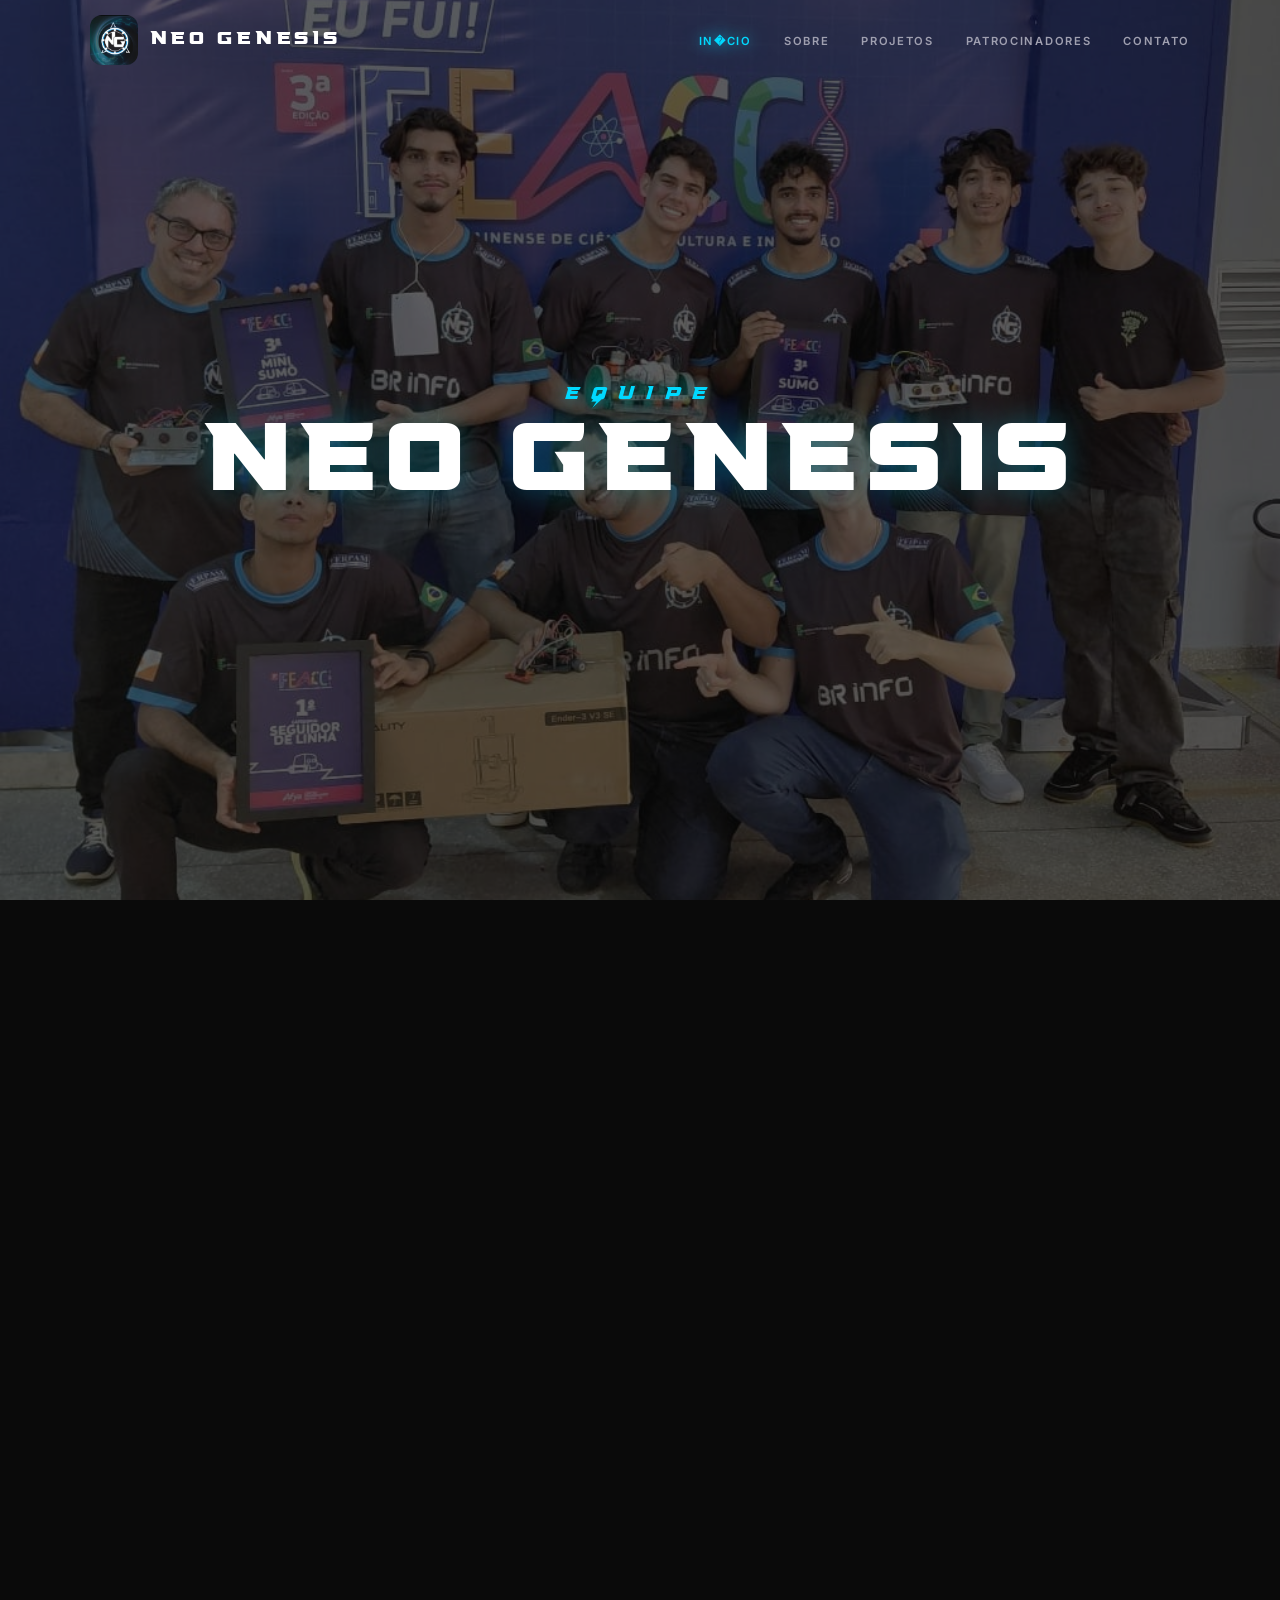
==== index.html @ 6b02360e "fix: sr-only CSS, YouTube removido, projetos data-driven, alt text, console.log" ====
<!DOCTYPE html>
<html lang="pt-BR">
<head>
  <meta charset="UTF-8">
  <meta name="viewport" content="width=device-width, initial-scale=1.0">
  <title>NEO GENESIS � Tecnologia & Rob�tica</title>
  <meta property="og:title" content="NEO GENESIS � Equipe de Rob�tica">
  <meta property="og:description" content="Equipe de rob�tica do IFTO Campus Palmas. Rob�s, projetos e inova��o.">
  <meta property="og:image" content="https://equipeneogenesis-crypto.github.io/EquipeNeoGenesis.github.io/4-recursos/imagens/site/hero-bg.jpeg">
  <meta property="og:url" content="https://equipeneogenesis-crypto.github.io/EquipeNeoGenesis.github.io/">
  <meta property="og:type" content="website">
  <meta property="og:site_name" content="NEO GENESIS">
  <meta name="twitter:card" content="summary_large_image">
  <meta name="twitter:title" content="NEO GENESIS � Equipe de Rob�tica">
  <meta name="twitter:description" content="Equipe de rob�tica do IFTO Campus Palmas. Rob�s, projetos e inova��o.">
  <meta name="twitter:image" content="https://equipeneogenesis-crypto.github.io/EquipeNeoGenesis.github.io/4-recursos/imagens/site/hero-bg.jpeg">
  <meta name="keywords" content="rob�tica, IFTO, NEO GENESIS, rob�s, competi��o, tecnologia, ensino">
  <meta name="author" content="NEO GENESIS">
  <link rel="icon" href="4-recursos/imagens/site/logo.jpeg">

  <link rel="preconnect" href="https://fonts.googleapis.com">
  <link rel="preconnect" href="https://fonts.gstatic.com" crossorigin>
  <link rel="preconnect" href="https://cdnjs.cloudflare.com">
  <link href="https://fonts.googleapis.com/css2?family=Playfair+Display:wght@700;900&family=Inter:wght@300;400;600;700&family=Orbitron:wght@400;700;900&family=Exo+2:wght@300;400;600&display=swap" rel="stylesheet">
  <link rel="preload" href="4-recursos/imagens/site/hero-bg.jpeg" as="image" fetchpriority="high">
  <link rel="stylesheet" href="https://cdnjs.cloudflare.com/ajax/libs/font-awesome/6.5.1/css/all.min.css" crossorigin="anonymous">

  <link rel="stylesheet" href="2-estilos/style.css">
  <link rel="stylesheet" href="2-estilos/navbar.css">
  <link rel="stylesheet" href="2-estilos/hero.css">
  <link rel="stylesheet" href="2-estilos/responsivo.css">
</head>
<body>

  <a href="#home" class="skip-link">Pular para o conte�do</a>

  <header class="navbar" id="navbar">
    <div class="navbar-container">
      <a href="index.html" class="logo" aria-label="Ir para o in�cio">
        <img src="4-recursos/imagens/site/logo.jpeg" alt="NEO GENESIS" class="logo-img">
        <span class="logo-text">NEO GENESIS</span>
      </a>
      <nav class="nav-links-wrapper" aria-label="Navega��o principal">
        <ul class="nav-links">
          <li><a href="index.html#home" class="nav-link">In�cio</a></li>
          <li><a href="index.html#about" class="nav-link">Sobre</a></li>
          <li><a href="index.html#projects" class="nav-link">Projetos</a></li>
          <li><a href="index.html#sponsors" class="nav-link">Patrocinadores</a></li>
          <li><a href="index.html#contact" class="nav-link">Contato</a></li>
        </ul>
      </nav>
      <button class="menu-toggle" id="hamburger" aria-label="Abrir menu" aria-expanded="false">
        <span class="hamburger-icon">?</span>
      </button>
    </div>
  </header>

  <main>

    <div id="scroll-container">

    <section class="hero" id="home">
      <div class="hero-content">
        <p class="hero-subtitle" data-animate="fade-up">EQUIPE</p>
        <h1 class="hero-title" data-animate="fade-up" data-delay="200">NEO GENESIS</h1>
      </div>
    </section>

    <section class="section about" id="about" aria-labelledby="about-title">
      <div class="about-layout">
        <div class="about-image-side">
          <div class="slider" id="aboutSlider">
            <div class="slider__slide is-active">
              <div class="slider__img" style="background-image: url('4-recursos/imagens/slides/slide-1.jpeg')"></div>
            </div>
            <div class="slider__slide">
              <div class="slider__img" style="background-image: url('4-recursos/imagens/slides/slide-2.jpeg')"></div>
            </div>
            <div class="slider__slide">
              <div class="slider__img" style="background-image: url('4-recursos/imagens/slides/slide-3.jpeg')"></div>
            </div>
            <button class="slider__arrow slider__arrow--prev" aria-label="Imagem anterior">?</button>
            <button class="slider__arrow slider__arrow--next" aria-label="Pr�xima imagem">?</button>
          </div>

        </div>
        <div class="about-content-side">
          <h2 class="section-title" id="about-title" data-animate="left">A Equipe</h2>
          <div class="about-text" data-animate="up" data-delay="100">
            <p>A <strong>NEO GENESIS</strong> � uma equipe de rob�tica do <a href="https://www.ifto.edu.br/palmas" target="_blank" rel="noopener" class="about-link">IFTO Campus Palmas</a> que surgiu da equipe <a href="https://youtu.be/0yTKlLOMuyk?si=nbgpceX5TrmwCnPw" target="_blank" rel="noopener" class="about-link"><strong>Genesis</strong></a>, fundada em 2016 por Victor Hugo, Samuel e Maria Cristina. O primeiro desafio foi a Olimp�ada Brasileira de Rob�tica (OBR), marcando o in�cio de uma trajet�ria de dedica��o � tecnologia e inova��o.</p>
            <p>Ap�s a pandemia, a equipe foi reestruturada, dando origem � NEO GENESIS. Atualmente orientada pelo professor <a href="https://integra.ifto.edu.br/portfolio/pessoas/wendell-eduardo-moura-costa/experimento" target="_blank" rel="noopener" class="about-link"><strong>Wendell Eduardo Moura Costa</strong></a> e vinculada ao <strong>Laborat�rio G3</strong>, a equipe atua em rob�tica m�vel, programa��o, eletr�nica e mec�nica, competindo em modalidades como sum�, seguidores de linha e OBR.</p>
            <p>Para conhecer mais sobre a hist�ria que deu origem � NEO GENESIS e o legado constru�do pela equipe fundadora, clique em <a href="https://youtu.be/0yTKlLOMuyk?si=nbgpceX5TrmwCnPw" target="_blank" rel="noopener" class="about-link"><strong>"Genesis"</strong></a>.</p>
          </div>
          <div class="about-buttons">
            <a href="pages/membros.html" class="about-btn about-btn--primary" data-animate="fade" data-delay="200">MEMBROS</a>
            <a href="pages/oficina.html" class="about-btn about-btn--secondary" data-animate="fade" data-delay="500">LAB G3</a>
          </div>
        </div>
      </div>
    </section>

    <section class="projetos-split" id="projects" aria-labelledby="projects-title">
      <h2 id="projects-title" class="sr-only">Nossos Projetos</h2>
      <a href="pages/robo.html" class="split-item" id="robos" data-animate="scale" data-delay="100">
        <div class="split-bg" style="background-image: url('4-recursos/imagens/site/robo-bg.jpeg')"></div>
        <div class="split-overlay"></div>
        <div class="split-content">
          <h3 class="split-title">ROB�S</h3>
          <span class="split-btn">EXPLORAR</span>
        </div>
      </a>
      <a href="pages/desenvolvimento.html" class="split-item" id="pd" data-animate="scale" data-delay="300">
        <div class="split-bg" style="background-image: url('4-recursos/imagens/site/whatsapp-dev.jpeg')"></div>
        <div class="split-overlay"></div>
        <div class="split-content">
          <h3 class="split-title">DESENVOLVIMENTO</h3>
          <span class="split-btn">EXPLORAR</span>
        </div>
      </a>
    </section>

    <section class="section sponsors" id="sponsors" aria-labelledby="sponsors-title">
      <div class="container section-content">
        <h2 class="section-title" id="sponsors-title" data-animate="right">Patrocinadores</h2>
        <div class="sponsors-grid">
          <div class="sponsor-card">
            <img loading="lazy" src="4-recursos/imagens/patrocinadores/sponsor-1.png" alt="Patrocinador NEO GENESIS" class="sponsor-logo">
            <span class="sponsor-fallback">LOGO</span>
          </div>
          <div class="sponsor-card">
            <img loading="lazy" src="4-recursos/imagens/patrocinadores/sponsor-4.png" alt="Patrocinador NEO GENESIS" class="sponsor-logo">
            <span class="sponsor-fallback">LOGO</span>
          </div>
          <div class="sponsor-card">
            <img loading="lazy" src="4-recursos/imagens/patrocinadores/sponsor-3.png" alt="Patrocinador NEO GENESIS" class="sponsor-logo">
            <span class="sponsor-fallback">LOGO</span>
          </div>
          <div class="sponsor-card">
            <img loading="lazy" src="4-recursos/imagens/patrocinadores/sponsor-5.png" alt="Patrocinador NEO GENESIS" class="sponsor-logo">
            <span class="sponsor-fallback">LOGO</span>
          </div>
          <div class="sponsor-card sponsor-cta" onclick="scrollToSection('contact')">
            <span class="sponsor-cta-text">+</span>
            <span class="sponsor-cta-label">Seja um patrocinador</span>
          </div>
        </div>
      </div>
    </section>

    <section class="section contact" id="contact" aria-labelledby="contact-title">
      <div class="contact-layout">
        <div class="contact-image-side">
          <div class="contact-img" style="background-image: url('4-recursos/imagens/site/hero-bg.jpeg')"></div>
          <div class="contact-img-overlay"></div>
          <div class="contact-heading-block">
            <h2 class="contact-heading" data-animate="left">Contato</h2>
          </div>
          <div class="contact-sub-block">
            <p class="contact-heading-sub" data-animate="fade" data-delay="150">Vamos construir o futuro juntos</p>
          </div>
          <div class="contact-email-block">
            <a href="mailto:equipeneogenesis@gmail.com" class="contact-email">equipeneogenesis@gmail.com</a>
          </div>
        </div>
        <div class="contact-form-side">
          <form class="contact-form" action="https://formsubmit.co/equipeneogenesis@gmail.com" method="POST" data-animate="right" data-delay="100">
            <input type="hidden" name="_captcha" value="false">
            <input type="hidden" name="_template" value="box">
            <div class="form-group">
              <label for="nome" class="form-label">Nome</label>
              <input type="text" id="nome" name="nome" class="form-input" placeholder="Seu nome" required>
            </div>
            <div class="form-group">
              <label for="email" class="form-label">Email</label>
              <input type="email" id="email" name="email" class="form-input" placeholder="seu@email.com" required>
            </div>
            <div class="form-group">
              <label for="assunto" class="form-label">Assunto</label>
              <input type="text" id="assunto" name="assunto" class="form-input" placeholder="Assunto">
            </div>
            <div class="form-group">
              <label for="mensagem" class="form-label">Mensagem</label>
              <textarea id="mensagem" name="mensagem" class="form-input form-textarea" placeholder="Sua mensagem..." rows="5" required></textarea>
            </div>
            <button type="submit" class="form-btn">ENVIAR MENSAGEM</button>
          </form>
        </div>
      </div>
    </section>

    </div>

  </main>

    <footer class="footer">
      <div class="container">
        <div class="footer__grid">
          <div class="footer__brand">
            <a href="index.html" class="footer__logo" aria-label="Ir para o in�cio">
              <img loading="lazy" src="4-recursos/imagens/site/logo.jpeg" alt="NEO GENESIS" class="footer__logo-img">
              <span class="footer__logo-text">NEO GENESIS</span>
            </a>
            <p class="footer__desc">Equipe de tecnologia e rob�tica construindo o futuro atrav�s da inova��o e educa��o.</p>
          </div>

          <nav class="footer__col" aria-label="Links r�pidos">
            <h4 class="footer__title">Navega��o</h4>
            <ul class="footer__list">
              <li><a href="index.html">In�cio</a></li>
              <li><a href="index.html#about">Sobre</a></li>
              <li><a href="index.html#projects">Projetos</a></li>
              <li><a href="index.html#sponsors">Patrocinadores</a></li>
              <li><a href="index.html#contact">Contato</a></li>
            </ul>
          </nav>

          <nav class="footer__col" aria-label="Servi�os oferecidos">
            <h4 class="footer__title">Servi�os</h4>
            <ul class="footer__list">
              <li><a href="#">Consultoria</a></li>
              <li><a href="#">Prototipagem</a></li>
              <li><a href="#">Automa��o</a></li>
              <li><a href="#">Treinamentos</a></li>
            </ul>
          </nav>

          <div class="footer__col">
            <h4 class="footer__title">Contato</h4>
            <ul class="footer__list">
              <li><a href="mailto:equipeneogenesis@gmail.com">equipeneogenesis@gmail.com</a></li>
            </ul>
          </div>
          <div class="footer__col">
            <h4 class="footer__title">Redes Sociais</h4>
            <div class="footer__social">
              <a href="https://www.instagram.com/team.neogenesis/" aria-label="Instagram" target="_blank" rel="noopener"><i class="fab fa-instagram"></i></a>
            </div>
          </div>
        </div>

        <div class="footer__bottom">
          <p>&copy; 2026 NEO GENESIS. Todos os direitos reservados.</p>
          <p class="footer__hosting">Hospedado no <a href="https://github.com" target="_blank" rel="noopener">GitHub</a></p>
        </div>
      </div>
    </footer>

  <script defer src="3-scripts/main.js"></script>
  <script defer src="3-scripts/navbar.js"></script>
  <script defer src="3-scripts/scroll-spy.js"></script>
  <script defer src="3-scripts/animacoes.js"></script>
  <script defer src="3-scripts/form-contato.js"></script>
  <script defer src="3-scripts/slider.js"></script>
  <script defer src="3-scripts/scroll-control.js"></script>
</body>
</html>
---- 2-estilos/style.css ----
﻿@import url('fonts.css');

/* ============================================================
   STYLE.CSS — NEO GENESIS
   Design: Clássico, Clean, Alto Contraste e Cinematográfico
   ============================================================ */

:root {
  /* Palette - Neon Genesis */
  --clr-neon: #00D9FF;
  --clr-electric: #00BFFF;
  --clr-medium: #0080FF;
  --clr-bg: #0A0A0A;
  --clr-bg-alt: #1A1A2E;
  --clr-text: #FFFFFF;
  --clr-text-muted: #A0A0B0;
  --clr-accent: #00D9FF;
  --clr-border: rgba(0, 217, 255, 0.12);
  --clr-white: #FFFFFF;
  --clr-gray: #2C2C2C;
  --clr-overlay: rgba(10, 10, 10, 0.95);
  --clr-overlay-light: rgba(10, 10, 10, 0.5);

  /* Typography */
  --ff-serif: 'Playfair Display', serif;
  --ff-sans: 'Inter', 'Poppins', sans-serif;

  /* Sizing & Spacing */
  --navbar-h: 5rem;
  --max-w: 1100px;
  --radius: 12px;
  --gap-sm: 1.5rem;
  --gap-md: 3rem;
  --gap-lg: 4rem;
  --gap-xl: 6rem;
  
  /* Effects */
  --transition-cinematic: 1.2s cubic-bezier(0.19, 1, 0.22, 1);
  --glow-neon: 0 0 20px rgba(0, 217, 255, 0.6);
  --glow-neon-hover: 0 0 30px rgba(0, 217, 255, 0.8);
}

/* Base Resets */
*, *::before, *::after { margin: 0; padding: 0; box-sizing: border-box; }

ul { list-style: none; }

a {
  color: inherit;
  text-decoration: none;
}

html {
  scroll-behavior: smooth;
  background-color: var(--clr-bg);
  color: var(--clr-text);
  font-family: var(--ff-sans);
  -webkit-font-smoothing: antialiased;
  overflow-y: scroll;
  height: 100vh;
}

body {
  background-color: var(--clr-bg);
  line-height: 1.6;
}

/* Typography Utility */
h1, h2, h3 {
  font-family: var(--ff-serif);
  text-transform: uppercase;
  letter-spacing: 0.15em;
  font-weight: 700;
}

p {
  font-weight: 300;
  letter-spacing: 0.02em;
}

html.scroll-locked, body.scroll-locked {
  overflow: hidden;
  height: 100vh;
}

.sr-only {
  position: absolute;
  width: 1px;
  height: 1px;
  padding: 0;
  margin: -1px;
  overflow: hidden;
  clip: rect(0,0,0,0);
  white-space: nowrap;
  border: 0;
}

/* Skip Link — acessível mas invisível até foco */
.skip-link {
  position: absolute;
  top: -100px;
  left: 0;
  background: var(--clr-white);
  color: var(--clr-bg);
  padding: 1rem;
  z-index: 10001;
  font-size: 0.8rem;
  text-transform: uppercase;
  letter-spacing: 0.1em;
  font-weight: 700;
  transition: top 0.3s ease;
}

.skip-link:focus {
  top: 0;
}

/* ===== SECTIONS — FULLSCREEN CINEMA ===== */
.section {
  min-height: 100vh;
  display: flex;
  align-items: center;
  background: var(--clr-bg);

}

.section-content {
  text-align: center;
  display: flex;
  flex-direction: column;
  align-items: center;
}

.container {
  width: min(100% - 4rem, var(--max-w));
  margin: 0 auto;
}

.section-title {
  font-size: 2.5rem;
  margin-bottom: 4rem;
  position: relative;
  display: inline-block;
}

.section-title::after {
  display: none;
}

/* ===== ABOUT - INSTITUCIONAL ===== */
.about {
  padding: 0;
  overflow: hidden;
  display: block;
  background: #111827;
  min-height: 100vh;
  height: auto;

}

.about-layout {
  display: grid;
  grid-template-columns: 1fr 1fr;
  min-height: 100vh;
  align-items: stretch;
  width: 100%;
}

.about-image-side {
  position: relative;
  overflow: hidden;
  height: 100%;
  min-height: 100%;
}

.slider {
  width: 100%;
  height: 100%;
  position: relative;
}

.slider__slide {
  position: absolute;
  top: 0; left: 0;
  width: 100%;
  height: 100%;
  opacity: 0;
  transition: opacity 0.5s ease;
}

.slider__slide.is-active {
  opacity: 1;
}

.slider__img {
  width: 100%;
  height: 100%;
  background-size: cover;
  background-position: center;
  background-color: #cbd5e1;
  filter: brightness(0.7);
  position: relative;
}

.slider__img::after {
  content: '';
  position: absolute;
  inset: 0;
  background: linear-gradient(to top, rgba(0,0,0,0.4) 0%, transparent 50%),
              radial-gradient(ellipse at center, transparent 60%, rgba(0,0,0,0.3) 100%);
  pointer-events: none;
}

.slider__arrow {
  position: absolute;
  top: 50%;
  transform: translateY(-50%);
  z-index: 5;
  background: rgba(255, 255, 255, 0.15);
  backdrop-filter: blur(4px);
  border: 1px solid rgba(255, 255, 255, 0.2);
  color: #ffffff;
  font-size: 1.25rem;
  width: 2.5rem;
  height: 2.5rem;
  display: flex;
  align-items: center;
  justify-content: center;
  cursor: pointer;
  border-radius: 50%;
  transition: all 0.3s ease;
  line-height: 1;
  opacity: 0.7;
}

.slider__arrow:hover {
  opacity: 1;
  background: rgba(255, 255, 255, 0.3);
  border-color: #00D9FF;
}

.slider__arrow--prev { left: 1rem; }
.slider__arrow--next { right: 4rem; }

.about-content-side {
  padding: 5rem 5rem;
  display: flex;
  flex-direction: column;
  justify-content: center;
  background: #111827;
  animation: aboutFadeIn 0.8s ease forwards;
}

@keyframes aboutFadeIn {
  from { opacity: 0; transform: translateY(30px); }
  to { opacity: 1; transform: translateY(0); }
}

.about .section-title {
  font-family: 'Inter', 'Montserrat', sans-serif;
  font-size: clamp(2.2rem, 4vw, 2.625rem);
  font-weight: 700;
  color: #ffffff;
  text-transform: none;
  letter-spacing: -0.01em;
  margin-bottom: 2rem;
  text-align: left;
  display: block;
}

.about .section-title::after {
  display: none;
}

.about-text p {
  font-size: 1rem;
  line-height: 1.6;
  color: #94A3B8;
  margin-bottom: 1.5rem;
  font-weight: 400;
  max-width: 580px;
}

.about-text p:last-of-type {
  margin-bottom: 0;
}

.about-text strong {
  color: #38BDF8;
  font-weight: 700;
}

.about-text .about-link {
  color: #38BDF8;
  text-decoration: none;
  transition: color 0.3s ease;
}

.about-text .about-link:hover {
  color: #00f5ff;
  text-shadow: 0 0 8px rgba(0, 245, 255, 0.5);
}

.about-buttons {
  display: flex;
  gap: 16px;
  margin-top: 4rem;
  flex-wrap: wrap;
}

.about-btn {
  display: inline-flex;
  align-items: center;
  justify-content: center;
  padding: 12px 24px;
  border-radius: 8px;
  font-size: 0.75rem;
  font-weight: 700;
  letter-spacing: 0.5px;
  text-transform: uppercase;
  cursor: pointer;
  transition: all 0.3s ease;
  text-decoration: none;
  font-family: 'Inter', sans-serif;
}

.about-btn--primary,
.about-btn--secondary {
  background: #ffffff;
  color: #0A0A0A;
  border: none;
  box-shadow: none;
}

.about-btn--primary:hover,
.about-btn--secondary:hover {
  background: #e0e0e0;
  border-color: #ffffff;
  box-shadow: none;
  transform: translateY(-2px);
}

/* ===== PROJECTS - SPLIT ===== */
.projetos-split {
  display: flex;
  height: 100vh;
  border-top: 1px solid var(--clr-border);
  border-bottom: 1px solid var(--clr-border);

}

.split-item {
  flex: 1;
  position: relative;
  display: flex;
  align-items: center;
  justify-content: center;
  overflow: hidden;
  cursor: pointer;
  text-decoration: none;
  color: var(--clr-white);
  border-right: 1px solid var(--clr-border);
  transition: border-color 0.3s ease;
}

.split-item:last-child { border-right: none; }

.split-item:hover {
  border-color: var(--clr-neon);
}

.split-bg {
  position: absolute;
  top: 0; left: 0; width: 100%; height: 100%;
  background-size: cover;
  background-position: center;
  filter: grayscale(0) brightness(0.5);
  transition: filter 0.6s ease, transform 0.6s ease;
}

.split-item:hover .split-bg {
  filter: grayscale(0) brightness(0.6);
  transform: scale(1.05);
}

.split-content {
  position: relative;
  z-index: 3;
  text-align: center;
  display: flex;
  flex-direction: column;
  align-items: center;
  gap: 1.5rem;
}

.split-title {
  font-size: clamp(2rem, 5vw, 3.5rem);
  letter-spacing: 0.5em;
  font-family: var(--ff-serif);
  text-shadow: 0 0 20px rgba(0, 0, 0, 0.5);
}

#pd .split-title {
  font-size: clamp(1.1rem, 2.8vw, 1.8rem);
  letter-spacing: 0.3em;
}

.split-btn {
  font-size: 0.7rem;
  letter-spacing: 0.2em;
  text-transform: uppercase;
  color: var(--clr-white);
  border: 1px solid var(--clr-neon);
  padding: 0.8rem 2rem;
  text-decoration: none;
  position: relative;
  overflow: hidden;
  transition: all 0.3s ease;
  z-index: 1;
  border-radius: 50px;
}

.split-btn::before {
  content: '';
  position: absolute;
  top: 0; left: 0;
  width: 100%;
  height: 100%;
  background: var(--clr-neon);
  transform: translateX(-100%);
  transition: transform 0.4s ease;
  z-index: -1;
}

.split-btn:hover {
  color: var(--clr-bg);
  box-shadow: 0 0 20px rgba(0, 217, 255, 0.6);
}

.split-btn:hover::before {
  transform: translateX(0);
}

.split-overlay {
  position: absolute;
  top: 0; left: 0; width: 100%; height: 100%;
  background: linear-gradient(to top, rgba(0,0,0,0.7), rgba(0, 217, 255, 0.05) 50%, transparent 80%);
  z-index: 2;
  pointer-events: none;
}

/* ===== SPONSORS ===== */
.sponsors {
  background: var(--clr-bg);
  display: flex;
  align-items: stretch;
}

.sponsors .section-content {
  display: flex;
  flex-direction: column;
  width: 100%;
  padding-top: 5rem;
}

.sponsors .section-title {
  flex-shrink: 0;
}

.sponsors-grid {
  display: grid;
  grid-template-columns: repeat(2, 1fr);
  gap: 1.5rem;
  width: 100%;
  max-width: 600px;
}

.sponsors-grid .sponsor-card:last-child {
  grid-column: 1 / -1;
  max-width: 50%;
  justify-self: center;
}

.sponsor-card {
  display: flex;
  align-items: center;
  justify-content: center;
  padding: 1rem 1.5rem;
  background: var(--clr-bg);
  border: 1px solid rgba(255,255,255,0.06);
  cursor: pointer;
  transition: all 0.35s ease;
}

.sponsor-card:hover,
.sponsor-card:active {
  border-color: var(--clr-neon);
  box-shadow: 0 0 25px rgba(0, 217, 255, 0.15), inset 0 0 25px rgba(0, 217, 255, 0.03);
  transform: translateY(-3px);
}

.sponsor-logo {
  max-width: 100%;
  max-height: 140px;
  width: auto;
  height: auto;
  object-fit: contain;
  transition: filter 0.35s ease, transform 0.35s ease;
}

.sponsor-card:hover .sponsor-logo,
.sponsor-card:active .sponsor-logo {
  filter: brightness(1.15);
  transform: scale(1.04);
}

.sponsor-card:active {
  transform: translateY(-2px) scale(0.96);
}

.sponsor-logo[src=""] {
  display: none;
}

.sponsor-fallback {
  display: none;
  font-size: 0.6rem;
  letter-spacing: 0.2em;
  color: var(--clr-text-muted);
}

.sponsor-logo[src=""] + .sponsor-fallback {
  display: block;
}

.sponsor-cta {
  flex-direction: column;
  gap: 0.25rem;
  border-style: dashed;
  cursor: pointer;
  border-color: rgba(255,255,255,0.06);
  padding: 1rem 1.5rem;
  text-decoration: none;
  color: inherit;
}

.sponsor-cta:hover {
  transform: translateY(-4px);
  box-shadow: 0 8px 30px rgba(0,0,0,0.3);
}

.sponsor-cta-text {
  font-size: 1.5rem;
  color: var(--clr-text-muted);
  line-height: 1;
  transition: color 0.3s ease;
}

.sponsor-cta:hover .sponsor-cta-text {
  color: var(--clr-neon);
}

.sponsor-cta-label {
  font-size: 0.6rem;
  letter-spacing: 0.2em;
  text-transform: uppercase;
  color: var(--clr-text-muted);
  text-align: center;
  transition: color 0.3s ease;
}

.sponsor-cta:hover .sponsor-cta-label {
  color: var(--clr-neon);
}

/* ===== CONTACT ===== */
.contact {
  padding: 0;
  overflow: hidden;
  display: block;
  height: 100vh;

}

.contact-layout {
  display: grid;
  grid-template-columns: 1fr 1fr;
  height: 100vh;
  align-items: stretch;
  width: 100%;
}

.contact-image-side {
  position: relative;
  overflow: hidden;
  height: 100%;
  min-height: 100%;
}

.contact-img {
  width: 100%;
  height: 100%;
  background-size: cover;
  background-position: center 30%;
  background-color: #111;
}

.contact-img-overlay {
  position: absolute;
  top: 0; left: 0; width: 100%; height: 100%;
  background: linear-gradient(135deg, rgba(10, 10, 10, 0.85), rgba(26, 26, 46, 0.7));
}

.contact-heading-block {
  position: absolute;
  top: 38%;
  left: 50%;
  transform: translateX(-50%);
  text-align: center;
  z-index: 2;
}

.contact-sub-block {
  position: absolute;
  bottom: 38%;
  left: 50%;
  transform: translateX(-50%);
  text-align: center;
  z-index: 2;
}

.contact-heading {
  font-family: 'Supercharge', var(--ff-serif);
  font-size: clamp(2rem, 5vw, 3.5rem);
  font-weight: 900;
  color: var(--clr-neon);
  letter-spacing: 0.15em;
}

.contact-heading-sub {
  font-family: 'Supercharge', var(--ff-serif);
  font-size: clamp(0.7rem, 1.5vw, 1rem);
  letter-spacing: 0.4em;
  text-transform: uppercase;
  color: var(--clr-text);
  opacity: 0.8;
}

.contact-email-block {
  position: absolute;
  bottom: 30%;
  left: 50%;
  transform: translateX(-50%);
  text-align: center;
  z-index: 2;
}

.contact-email {
  font-family: 'Inter', sans-serif;
  font-size: clamp(0.8rem, 1.3vw, 1.1rem);
  color: var(--clr-neon);
  text-decoration: none;
  letter-spacing: 0.1em;
  transition: opacity 0.3s ease;
}

.contact-email:hover {
  opacity: 0.7;
}

.contact-form-side {
  padding: 6rem 10% 6rem 6rem;
  display: flex;
  flex-direction: column;
  justify-content: center;
  background: var(--clr-bg);
}

.contact-form {
  width: 100%;
  max-width: 480px;
}

.form-group {
  margin-bottom: 2.5rem;
}

.form-label {
  display: block;
  font-size: 0.65rem;
  letter-spacing: 0.2em;
  text-transform: uppercase;
  color: var(--clr-neon);
  margin-bottom: 0.5rem;
  font-weight: 600;
}

.form-input {
  width: 100%;
  background: var(--clr-bg-alt);
  border: 1px solid var(--clr-gray);
  border-radius: 8px;
  padding: 0.9rem 1rem;
  color: var(--clr-text);
  font-family: var(--ff-sans);
  font-size: 1rem;
  font-weight: 400;
  outline: none;
  transition: border-color 0.3s ease, box-shadow 0.3s ease;
}

.form-input:focus {
  border-color: var(--clr-neon);
  box-shadow: 0 0 15px rgba(0, 217, 255, 0.15);
}

.form-input::placeholder {
  color: rgba(255, 255, 255, 0.25);
  font-weight: 300;
}

.form-textarea {
  resize: vertical;
  min-height: 80px;
}

.form-btn {
  margin-top: 1rem;
  border: none;
  cursor: pointer;
  background: #0a1f3f;
  color: #ffffff;
  border-radius: 50px;
  padding: 16px 40px;
  font-size: 0.75rem;
  font-weight: 600;
  letter-spacing: 1px;
  text-transform: uppercase;
  font-family: 'Inter', sans-serif;
  transition: all 0.3s ease;
}

.form-btn:hover {
  box-shadow: 0 0 20px rgba(10, 31, 63, 0.6);
  transform: translateY(-2px);
}

/* ===== FOOTER ===== */
.footer {
  padding: 6rem 0 4rem;
  border-top: 1px solid var(--clr-border);
  text-align: left;

}

.footer__grid {
  display: grid;
  grid-template-columns: 2fr 1fr 1fr 1fr;
  gap: 4rem;
  margin-bottom: 4rem;
}

.footer__logo {
  display: flex;
  align-items: center;
  gap: 0.75rem;
  margin-bottom: 1.5rem;
}

.footer__logo-text {
  font-family: 'Supercharge', var(--ff-serif);
  font-size: 1.5rem;
  font-weight: 900;
  color: #ffffff;
  letter-spacing: 0.3em;
  text-shadow: 0 0 15px rgba(0, 217, 255, 0.3);
}

.footer__logo-img {
  height: 50px;
  width: auto;
  border-radius: 12px;
  flex-shrink: 0;
  box-shadow: 0 0 12px rgba(0, 217, 255, 0.15);
}

.footer__desc {
  color: var(--clr-text-muted);
  font-size: 0.9rem;
  max-width: 28rem;
  line-height: 1.7;
}

.footer__title {
  font-size: 0.7rem;
  letter-spacing: 0.2em;
  margin-bottom: 1.5rem;
  color: var(--clr-neon);
  font-family: var(--ff-sans);
}

.footer__list li {
  margin-bottom: 0.75rem;
}

.footer__list a {
  color: var(--clr-text-muted);
  font-size: 0.85rem;
  transition: color 0.3s ease, text-shadow 0.3s ease;
}

.footer__list a:hover {
  color: var(--clr-neon);
  text-shadow: 0 0 8px rgba(0, 217, 255, 0.4);
}

.footer__social {
  display: flex;
  gap: 1.5rem;
  margin-top: 1rem;
}

.footer__social a {
  color: var(--clr-text-muted);
  font-size: 1.2rem;
  transition: color 0.3s ease, text-shadow 0.3s ease;
}

.footer__social a:hover {
  color: var(--clr-neon);
  text-shadow: 0 0 10px rgba(0, 217, 255, 0.5);
}

.footer__bottom {
  text-align: center;
  padding-top: 3rem;
  border-top: 1px solid var(--clr-border);
  font-size: 0.7rem;
  letter-spacing: 0.2em;
  color: var(--clr-text-muted);
  text-transform: uppercase;
}

.footer__bottom p + .footer__hosting {
  margin-top: 0.3rem;
}

.footer__hosting a {
  color: var(--clr-neon);
  text-decoration: none;
}

.footer__hosting a:hover {
  text-decoration: underline;
}

/* ===== PAGE HEADER (inner pages) ===== */
.page-header {
  height: 40vh;
  display: flex;
  align-items: center;
  justify-content: center;
  position: relative;
  overflow: hidden;
}
.page-header::before {
  content: '';
  position: absolute;
  top: 0; left: 0; width: 100%; height: 100%;
  background: url('../4-recursos/imagens/site/hero-bg.jpeg') center 30%/cover no-repeat;
}
.page-header::after {
  content: '';
  position: absolute;
  top: 0; left: 0; width: 100%; height: 100%;
  background: rgba(10, 10, 10, 0.75);
  z-index: 1;
}
.page-header-content {
  position: relative;
  z-index: 2;
  text-align: center;
}
.page-header-content h1 {
  font-family: 'Supercharge', var(--ff-serif);
  font-size: clamp(2.5rem, 6vw, 4.5rem);
  font-weight: 900;
  color: var(--clr-neon);
  letter-spacing: 0.15em;
}
.page-content {
  padding: 6rem 2rem;
  min-height: 60vh;
}
.page-content .container {
  width: min(100% - 4rem, var(--max-w));
  margin: 0 auto;
}

[data-animate] {
  opacity: 0;
  transition: opacity 0.8s cubic-bezier(0.25, 0.46, 0.45, 0.94), transform 0.8s cubic-bezier(0.25, 0.46, 0.45, 0.94);
}
[data-animate].is-visible {
  opacity: 1;
  transform: translate(0, 0) scale(1);
}
[data-animate]:not([data-animate*="fade"]) { transform: translateY(50px); }
[data-animate*="left"] { transform: translateX(-60px); }
[data-animate*="right"] { transform: translateX(60px); }
[data-animate*="up"]:not([data-animate*="fade-up"]) { transform: translateY(50px); }
[data-animate*="fade-up"] { transform: translateY(30px); }
[data-animate*="down"] { transform: translateY(-50px); }
[data-animate*="scale"] { transform: scale(0.85); }
[data-animate*="fade"]:not([data-animate*="fade-up"]) { transform: none; }

@media (max-width: 768px) {
  .page-header {
    height: 30vh;
  }
  .page-content {
    padding: 3rem 1rem;
  }
}

@media (max-width: 480px) {
  .page-header {
    height: 25vh;
  }
  .page-content {
    padding: 2rem 0.75rem;
  }
  .container {
    width: min(100% - 1.5rem, var(--max-w));
  }
}
---- 2-estilos/navbar.css ----
﻿/* ===== NAVBAR - NEON ===== */
.navbar {
  position: fixed;
  top: 0;
  left: 0;
  width: 100%;
  height: var(--navbar-h);
  z-index: 1000;
  display: flex;
  align-items: center;
  transition: var(--transition-cinematic);
  background: transparent;
}

.navbar.scrolled {
  background: var(--clr-overlay);
  height: 4rem;
}

.navbar-container {
  width: min(100% - 4rem, var(--max-w));
  margin: 0 auto;
  display: flex;
  justify-content: space-between;
  align-items: center;
}

.logo {
  display: flex;
  align-items: center;
  gap: 0.75rem;
  text-decoration: none;
  border-bottom: none;
}

.logo-text {
  font-family: 'Supercharge', var(--ff-serif);
  font-size: 1.2rem;
  font-weight: 900;
  color: #ffffff;
  letter-spacing: 0.2em;
}

.logo-img {
  height: 50px;
  width: auto;
  border-radius: 12px;
  flex-shrink: 0;
}

.nav-links-wrapper {
  display: flex;
  align-items: center;
}

.nav-links {
  display: flex;
  gap: 2rem;
  align-items: center;
}

.menu-toggle {
  display: none;
  background: none;
  border: none;
  color: var(--clr-text);
  font-size: 1.5rem;
  cursor: pointer;
  padding: 0.5rem;
  transition: color 0.3s ease;
}

.menu-toggle:hover {
  color: var(--clr-neon);
}

.hamburger-icon {
  display: block;
}

.nav-link {
  font-size: 0.7rem;
  font-weight: 600;
  letter-spacing: 0.15em;
  text-transform: uppercase;
  color: var(--clr-text-muted);
  text-decoration: none;
  transition: color 0.3s ease, text-shadow 0.3s ease;
  position: relative;
  white-space: nowrap;
}

.nav-link.active {
  color: var(--clr-neon);
  text-shadow: 0 0 15px rgba(0, 217, 255, 0.8), 0 0 30px rgba(0, 217, 255, 0.4);
  animation: pulseGlow 1.5s ease-in-out infinite;
}
.nav-link:hover {
  color: var(--clr-neon);
  text-shadow: 0 0 8px rgba(0, 217, 255, 0.5);
}

@keyframes pulseGlow {
  0%, 100% { text-shadow: 0 0 10px rgba(0, 217, 255, 0.6); }
  50% { text-shadow: 0 0 20px rgba(0, 217, 255, 0.9), 0 0 40px rgba(0, 217, 255, 0.3); }
}

/* Mobile menu styles */
@media (max-width: 768px) {
  .menu-toggle {
    display: block;
    z-index: 1001;
  }

  .nav-links {
    display: none;
    position: fixed;
    top: 0;
    left: 0;
    width: 100%;
    height: 100vh;
    flex-direction: column;
    align-items: center;
    justify-content: center;
    gap: 3rem;
    background: var(--clr-overlay);
    z-index: 1000;
  }

  .nav-links.open { display: flex; }

  .nav-link { font-size: 1.2rem; }
}
---- 2-estilos/hero.css ----
﻿/* ===== HERO - NEON ===== */
.hero {
  height: 100vh;
  display: flex;
  align-items: center;
  justify-content: center;
  position: relative;
  overflow: hidden;
  scroll-snap-align: start;
}

.hero::before {
  content: '';
  position: absolute;
  top: 0; left: 0; width: 100%; height: 100%;
  background: url('../4-recursos/imagens/site/hero-bg.jpeg') center 30%/cover no-repeat;
}

.hero::after {
  content: '';
  position: absolute;
  top: 0; left: 0; width: 100%; height: 100%;
  background: rgba(10, 10, 10, 0.65);
  z-index: 1;
}

.hero-content {
  position: relative;
  z-index: 2;
  text-align: center;
}

.hero-subtitle {
  font-family: 'Supercharge', var(--ff-serif);
  font-size: clamp(0.8rem, 2vw, 1.2rem);
  letter-spacing: 0.6em;
  text-transform: uppercase;
  color: var(--clr-neon);
  margin-bottom: 0.5rem;
  text-shadow: 0 0 15px rgba(0, 217, 255, 0.5);
}

.hero-title {
  font-family: 'Supercharge', var(--ff-serif);
  font-size: clamp(2.8rem, 8.5vw, 6.3rem);
  font-weight: 900;
  color: #ffffff;
  letter-spacing: 0.08em;
  line-height: 1;
  text-shadow: 0 0 30px rgba(0, 217, 255, 0.3);
}

@media (max-width: 768px) {
  .hero-title {
    font-size: 4rem;
  }
}
---- 2-estilos/responsivo.css ----
﻿/* Responsive media queries extracted from style.css */

@media (max-width: 768px) {
  .section-nav {
    display: none;
  }

  /* ===== VIEWPORT HEIGHT FIXES ===== */
  html {
    height: auto;
    overflow-y: auto;
  }

  .section {
    min-height: auto;
  }

  .hero {
    height: 100dvh;
    min-height: 100dvh;
  }

  .about {
    min-height: auto;
    height: auto;
  }

  .projetos-split {
    height: auto;
    min-height: 60vh;
  }

  .contact {
    height: auto;
    min-height: auto;
    scroll-snap-align: none;
  }

  .sponsors {
    min-height: auto;
    padding: 4rem 0;
  }

  .sponsors-grid {
    gap: 1rem;
  }

  .sponsor-card {
    padding: 0.75rem;
    flex: 1 1 120px;
  }
}

@media (max-width: 768px) {
  .contact-layout {
    grid-template-columns: 1fr;
  }

  .contact-image-side {
    display: none;
  }

  .contact-form-side {
    padding: 4rem 2rem;
  }
}

@media (max-width: 768px) {
  .footer__grid {
    grid-template-columns: 1fr;
    gap: 3rem;
    text-align: center;
  }
  .footer__desc {
    max-width: none;
  }
  .footer__social {
    justify-content: center;
  }

  .about-layout {
    grid-template-columns: 1fr;
    min-height: auto;
  }

  .about-content-side {
    padding: 3rem 2rem;
  }

  .about-image-side {
    min-height: 50vh;
  }

  .slider__dots {
    right: auto;
    top: auto;
    bottom: 1.5rem;
    left: 50%;
    transform: translateX(-50%);
    flex-direction: row;
    gap: 10px;
  }

  .slider__arrow--next {
    right: 1rem;
  }

  .about-buttons {
    flex-direction: column;
  }

  .about-btn {
    width: 100%;
  }

  .projetos-split {
    flex-direction: column;
  }

  .split-item {
    border-right: none;
    border-bottom: 1px solid var(--clr-border);
    min-height: 50vh;
  }

  .split-item:last-child {
    border-bottom: none;
  }

  .split-content {
    gap: 1rem;
  }

  .split-btn {
    opacity: 1;
  }
}

@media (max-width: 480px) {
  .hero-title {
    font-size: 2.5rem;
  }

  .hero-subtitle {
    font-size: 0.7rem;
    letter-spacing: 0.4em;
  }

  .sponsors-grid {
    grid-template-columns: 1fr;
  }

  .sponsor-card {
    padding: 0.75rem;
  }

  .sponsors-grid .sponsor-card:last-child {
    max-width: 100%;
  }

  .section-title {
    font-size: 1.5rem;
    margin-bottom: 2rem;
  }

  .section-content {
    padding: 2rem 1rem;
  }
}
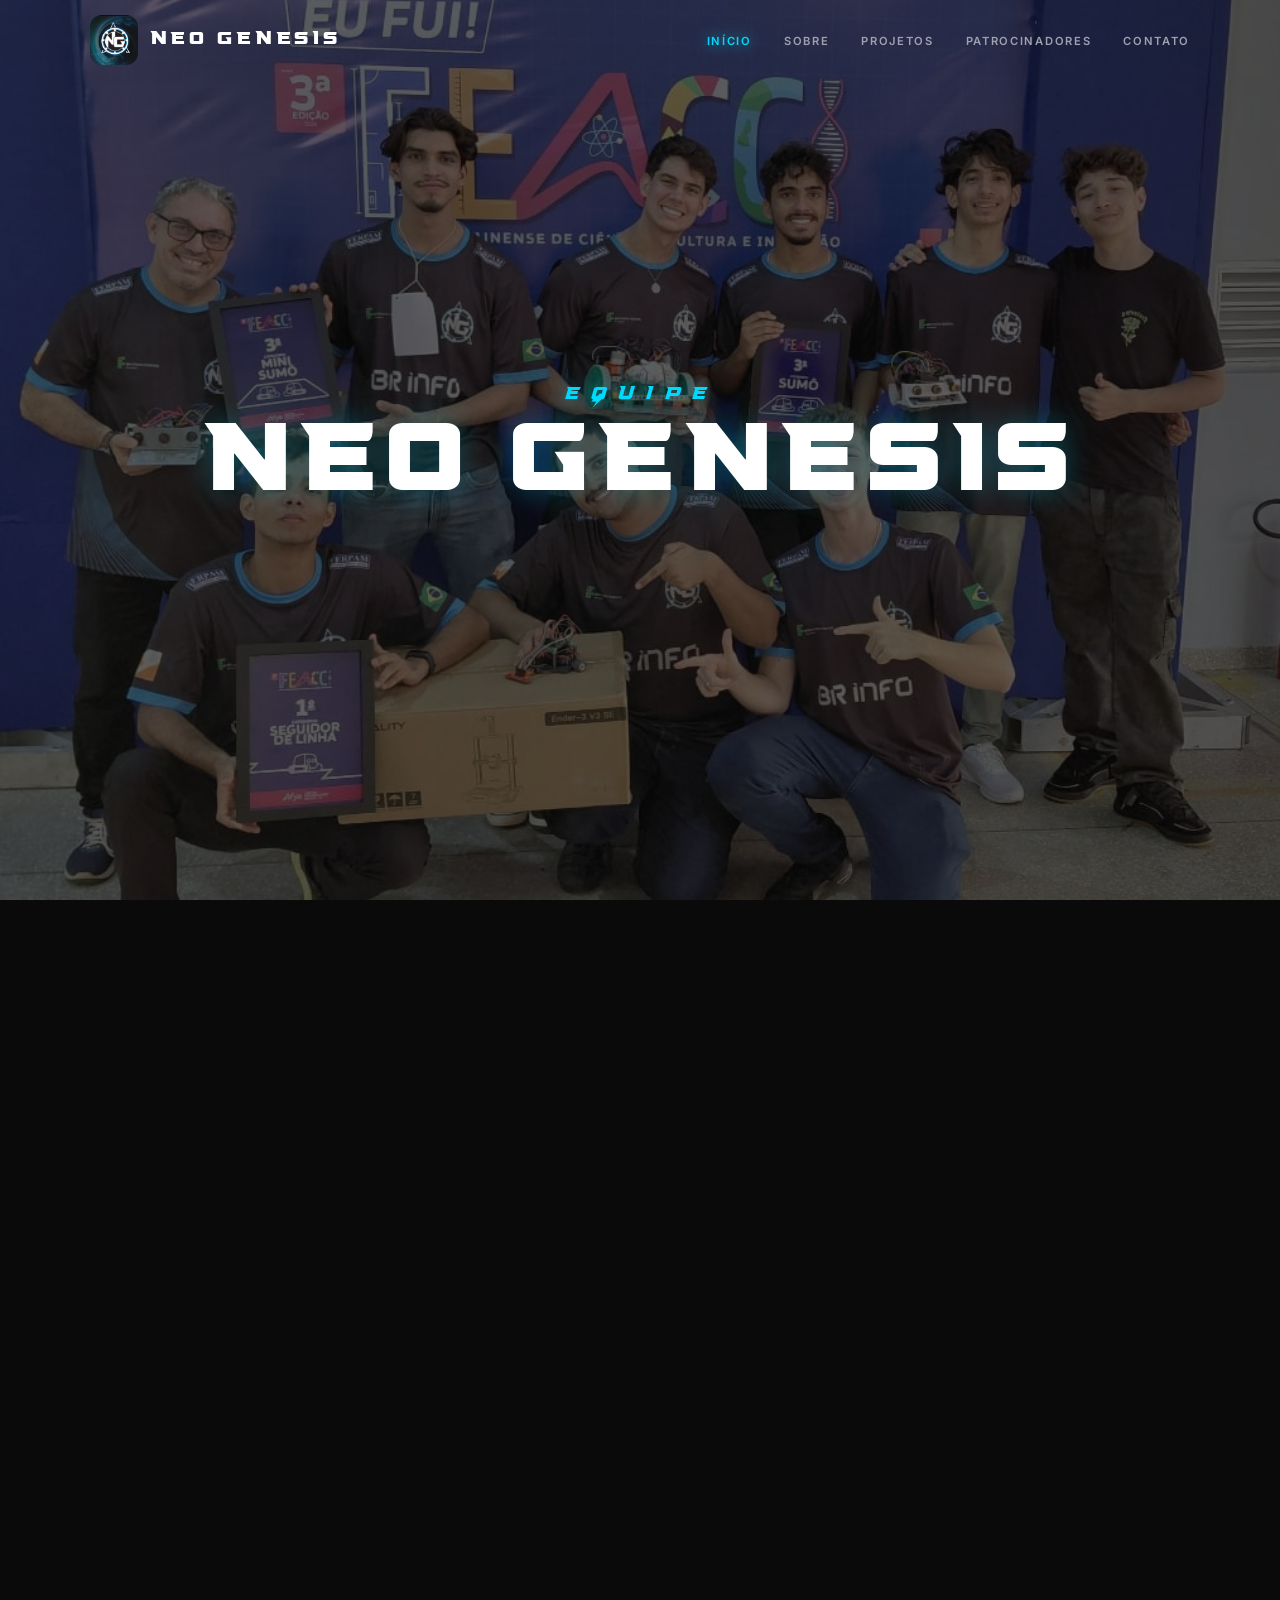
==== commit 826987e4: "fix: restaura encoding UTF-8 e reaplica mudanças Corrupção de encoding nos commits 6b02360 e 43135ce" ====
--- a/index.html
+++ b/index.html
@@ -1,20 +1,20 @@
-<!DOCTYPE html>
+﻿<!DOCTYPE html>
 <html lang="pt-BR">
 <head>
   <meta charset="UTF-8">
   <meta name="viewport" content="width=device-width, initial-scale=1.0">
-  <title>NEO GENESIS � Tecnologia & Rob�tica</title>
-  <meta property="og:title" content="NEO GENESIS � Equipe de Rob�tica">
-  <meta property="og:description" content="Equipe de rob�tica do IFTO Campus Palmas. Rob�s, projetos e inova��o.">
+  <title>NEO GENESIS — Tecnologia & Robótica</title>
+  <meta property="og:title" content="NEO GENESIS — Equipe de Robótica">
+  <meta property="og:description" content="Equipe de robótica do IFTO Campus Palmas. Robôs, projetos e inovação.">
   <meta property="og:image" content="https://equipeneogenesis-crypto.github.io/EquipeNeoGenesis.github.io/4-recursos/imagens/site/hero-bg.jpeg">
   <meta property="og:url" content="https://equipeneogenesis-crypto.github.io/EquipeNeoGenesis.github.io/">
   <meta property="og:type" content="website">
   <meta property="og:site_name" content="NEO GENESIS">
   <meta name="twitter:card" content="summary_large_image">
-  <meta name="twitter:title" content="NEO GENESIS � Equipe de Rob�tica">
-  <meta name="twitter:description" content="Equipe de rob�tica do IFTO Campus Palmas. Rob�s, projetos e inova��o.">
+  <meta name="twitter:title" content="NEO GENESIS — Equipe de Robótica">
+  <meta name="twitter:description" content="Equipe de robótica do IFTO Campus Palmas. Robôs, projetos e inovação.">
   <meta name="twitter:image" content="https://equipeneogenesis-crypto.github.io/EquipeNeoGenesis.github.io/4-recursos/imagens/site/hero-bg.jpeg">
-  <meta name="keywords" content="rob�tica, IFTO, NEO GENESIS, rob�s, competi��o, tecnologia, ensino">
+  <meta name="keywords" content="robótica, IFTO, NEO GENESIS, robôs, competição, tecnologia, ensino">
   <meta name="author" content="NEO GENESIS">
   <link rel="icon" href="4-recursos/imagens/site/logo.jpeg">
 
@@ -32,17 +32,17 @@
 </head>
 <body>
 
-  <a href="#home" class="skip-link">Pular para o conte�do</a>
+  <a href="#home" class="skip-link">Pular para o conteúdo</a>
 
   <header class="navbar" id="navbar">
     <div class="navbar-container">
-      <a href="index.html" class="logo" aria-label="Ir para o in�cio">
+      <a href="index.html" class="logo" aria-label="Ir para o início">
         <img src="4-recursos/imagens/site/logo.jpeg" alt="NEO GENESIS" class="logo-img">
         <span class="logo-text">NEO GENESIS</span>
       </a>
-      <nav class="nav-links-wrapper" aria-label="Navega��o principal">
+      <nav class="nav-links-wrapper" aria-label="Navegação principal">
         <ul class="nav-links">
-          <li><a href="index.html#home" class="nav-link">In�cio</a></li>
+          <li><a href="index.html#home" class="nav-link">Início</a></li>
           <li><a href="index.html#about" class="nav-link">Sobre</a></li>
           <li><a href="index.html#projects" class="nav-link">Projetos</a></li>
           <li><a href="index.html#sponsors" class="nav-link">Patrocinadores</a></li>
@@ -50,7 +50,7 @@
         </ul>
       </nav>
       <button class="menu-toggle" id="hamburger" aria-label="Abrir menu" aria-expanded="false">
-        <span class="hamburger-icon">?</span>
+        <span class="hamburger-icon">☰</span>
       </button>
     </div>
   </header>
@@ -79,17 +79,17 @@
             <div class="slider__slide">
               <div class="slider__img" style="background-image: url('4-recursos/imagens/slides/slide-3.jpeg')"></div>
             </div>
-            <button class="slider__arrow slider__arrow--prev" aria-label="Imagem anterior">?</button>
-            <button class="slider__arrow slider__arrow--next" aria-label="Pr�xima imagem">?</button>
+            <button class="slider__arrow slider__arrow--prev" aria-label="Imagem anterior">❮</button>
+            <button class="slider__arrow slider__arrow--next" aria-label="Próxima imagem">❯</button>
           </div>
 
         </div>
         <div class="about-content-side">
           <h2 class="section-title" id="about-title" data-animate="left">A Equipe</h2>
           <div class="about-text" data-animate="up" data-delay="100">
-            <p>A <strong>NEO GENESIS</strong> � uma equipe de rob�tica do <a href="https://www.ifto.edu.br/palmas" target="_blank" rel="noopener" class="about-link">IFTO Campus Palmas</a> que surgiu da equipe <a href="https://youtu.be/0yTKlLOMuyk?si=nbgpceX5TrmwCnPw" target="_blank" rel="noopener" class="about-link"><strong>Genesis</strong></a>, fundada em 2016 por Victor Hugo, Samuel e Maria Cristina. O primeiro desafio foi a Olimp�ada Brasileira de Rob�tica (OBR), marcando o in�cio de uma trajet�ria de dedica��o � tecnologia e inova��o.</p>
-            <p>Ap�s a pandemia, a equipe foi reestruturada, dando origem � NEO GENESIS. Atualmente orientada pelo professor <a href="https://integra.ifto.edu.br/portfolio/pessoas/wendell-eduardo-moura-costa/experimento" target="_blank" rel="noopener" class="about-link"><strong>Wendell Eduardo Moura Costa</strong></a> e vinculada ao <strong>Laborat�rio G3</strong>, a equipe atua em rob�tica m�vel, programa��o, eletr�nica e mec�nica, competindo em modalidades como sum�, seguidores de linha e OBR.</p>
-            <p>Para conhecer mais sobre a hist�ria que deu origem � NEO GENESIS e o legado constru�do pela equipe fundadora, clique em <a href="https://youtu.be/0yTKlLOMuyk?si=nbgpceX5TrmwCnPw" target="_blank" rel="noopener" class="about-link"><strong>"Genesis"</strong></a>.</p>
+            <p>A <strong>NEO GENESIS</strong> é uma equipe de robótica do <a href="https://www.ifto.edu.br/palmas" target="_blank" rel="noopener" class="about-link">IFTO Campus Palmas</a> que surgiu da equipe <a href="https://youtu.be/0yTKlLOMuyk?si=nbgpceX5TrmwCnPw" target="_blank" rel="noopener" class="about-link"><strong>Genesis</strong></a>, fundada em 2016 por Victor Hugo, Samuel e Maria Cristina. O primeiro desafio foi a Olimpíada Brasileira de Robótica (OBR), marcando o início de uma trajetória de dedicação à tecnologia e inovação.</p>
+            <p>Após a pandemia, a equipe foi reestruturada, dando origem à NEO GENESIS. Atualmente orientada pelo professor <a href="https://integra.ifto.edu.br/portfolio/pessoas/wendell-eduardo-moura-costa/experimento" target="_blank" rel="noopener" class="about-link"><strong>Wendell Eduardo Moura Costa</strong></a> e vinculada ao <strong>Laboratório G3</strong>, a equipe atua em robótica móvel, programação, eletrônica e mecânica, competindo em modalidades como sumô, seguidores de linha e OBR.</p>
+            <p>Para conhecer mais sobre a história que deu origem à NEO GENESIS e o legado construído pela equipe fundadora, clique em <a href="https://youtu.be/0yTKlLOMuyk?si=nbgpceX5TrmwCnPw" target="_blank" rel="noopener" class="about-link"><strong>"Genesis"</strong></a>.</p>
           </div>
           <div class="about-buttons">
             <a href="pages/membros.html" class="about-btn about-btn--primary" data-animate="fade" data-delay="200">MEMBROS</a>
@@ -105,7 +105,7 @@
         <div class="split-bg" style="background-image: url('4-recursos/imagens/site/robo-bg.jpeg')"></div>
         <div class="split-overlay"></div>
         <div class="split-content">
-          <h3 class="split-title">ROB�S</h3>
+          <h3 class="split-title">ROBÔS</h3>
           <span class="split-btn">EXPLORAR</span>
         </div>
       </a>
@@ -124,19 +124,19 @@
         <h2 class="section-title" id="sponsors-title" data-animate="right">Patrocinadores</h2>
         <div class="sponsors-grid">
           <div class="sponsor-card">
-            <img loading="lazy" src="4-recursos/imagens/patrocinadores/sponsor-1.png" alt="Patrocinador NEO GENESIS" class="sponsor-logo">
-            <span class="sponsor-fallback">LOGO</span>
-          </div>
-          <div class="sponsor-card">
-            <img loading="lazy" src="4-recursos/imagens/patrocinadores/sponsor-4.png" alt="Patrocinador NEO GENESIS" class="sponsor-logo">
-            <span class="sponsor-fallback">LOGO</span>
-          </div>
-          <div class="sponsor-card">
-            <img loading="lazy" src="4-recursos/imagens/patrocinadores/sponsor-3.png" alt="Patrocinador NEO GENESIS" class="sponsor-logo">
-            <span class="sponsor-fallback">LOGO</span>
-          </div>
-          <div class="sponsor-card">
-            <img loading="lazy" src="4-recursos/imagens/patrocinadores/sponsor-5.png" alt="Patrocinador NEO GENESIS" class="sponsor-logo">
+            <img loading="lazy" src="4-recursos/imagens/patrocinadores/sponsor-1.png" alt="Patrocinador" class="sponsor-logo">
+            <span class="sponsor-fallback">LOGO</span>
+          </div>
+          <div class="sponsor-card">
+            <img loading="lazy" src="4-recursos/imagens/patrocinadores/sponsor-4.png" alt="Patrocinador" class="sponsor-logo">
+            <span class="sponsor-fallback">LOGO</span>
+          </div>
+          <div class="sponsor-card">
+            <img loading="lazy" src="4-recursos/imagens/patrocinadores/sponsor-3.png" alt="Patrocinador" class="sponsor-logo">
+            <span class="sponsor-fallback">LOGO</span>
+          </div>
+          <div class="sponsor-card">
+            <img loading="lazy" src="4-recursos/imagens/patrocinadores/sponsor-5.png" alt="Patrocinador" class="sponsor-logo">
             <span class="sponsor-fallback">LOGO</span>
           </div>
           <div class="sponsor-card sponsor-cta" onclick="scrollToSection('contact')">
@@ -196,17 +196,17 @@
       <div class="container">
         <div class="footer__grid">
           <div class="footer__brand">
-            <a href="index.html" class="footer__logo" aria-label="Ir para o in�cio">
+            <a href="index.html" class="footer__logo" aria-label="Ir para o início">
               <img loading="lazy" src="4-recursos/imagens/site/logo.jpeg" alt="NEO GENESIS" class="footer__logo-img">
               <span class="footer__logo-text">NEO GENESIS</span>
             </a>
-            <p class="footer__desc">Equipe de tecnologia e rob�tica construindo o futuro atrav�s da inova��o e educa��o.</p>
-          </div>
-
-          <nav class="footer__col" aria-label="Links r�pidos">
-            <h4 class="footer__title">Navega��o</h4>
+            <p class="footer__desc">Equipe de tecnologia e robótica construindo o futuro através da inovação e educação.</p>
+          </div>
+
+          <nav class="footer__col" aria-label="Links rápidos">
+            <h4 class="footer__title">Navegação</h4>
             <ul class="footer__list">
-              <li><a href="index.html">In�cio</a></li>
+              <li><a href="index.html">Início</a></li>
               <li><a href="index.html#about">Sobre</a></li>
               <li><a href="index.html#projects">Projetos</a></li>
               <li><a href="index.html#sponsors">Patrocinadores</a></li>
@@ -214,12 +214,12 @@
             </ul>
           </nav>
 
-          <nav class="footer__col" aria-label="Servi�os oferecidos">
-            <h4 class="footer__title">Servi�os</h4>
+          <nav class="footer__col" aria-label="Serviços oferecidos">
+            <h4 class="footer__title">Serviços</h4>
             <ul class="footer__list">
               <li><a href="#">Consultoria</a></li>
               <li><a href="#">Prototipagem</a></li>
-              <li><a href="#">Automa��o</a></li>
+              <li><a href="#">Automação</a></li>
               <li><a href="#">Treinamentos</a></li>
             </ul>
           </nav>
@@ -254,4 +254,3 @@
   <script defer src="3-scripts/scroll-control.js"></script>
 </body>
 </html>
-
--- a/2-estilos/style.css
+++ b/2-estilos/style.css
@@ -83,6 +83,7 @@
   height: 100vh;
 }
 
+/* Screen-reader only */
 .sr-only {
   position: absolute;
   width: 1px;
